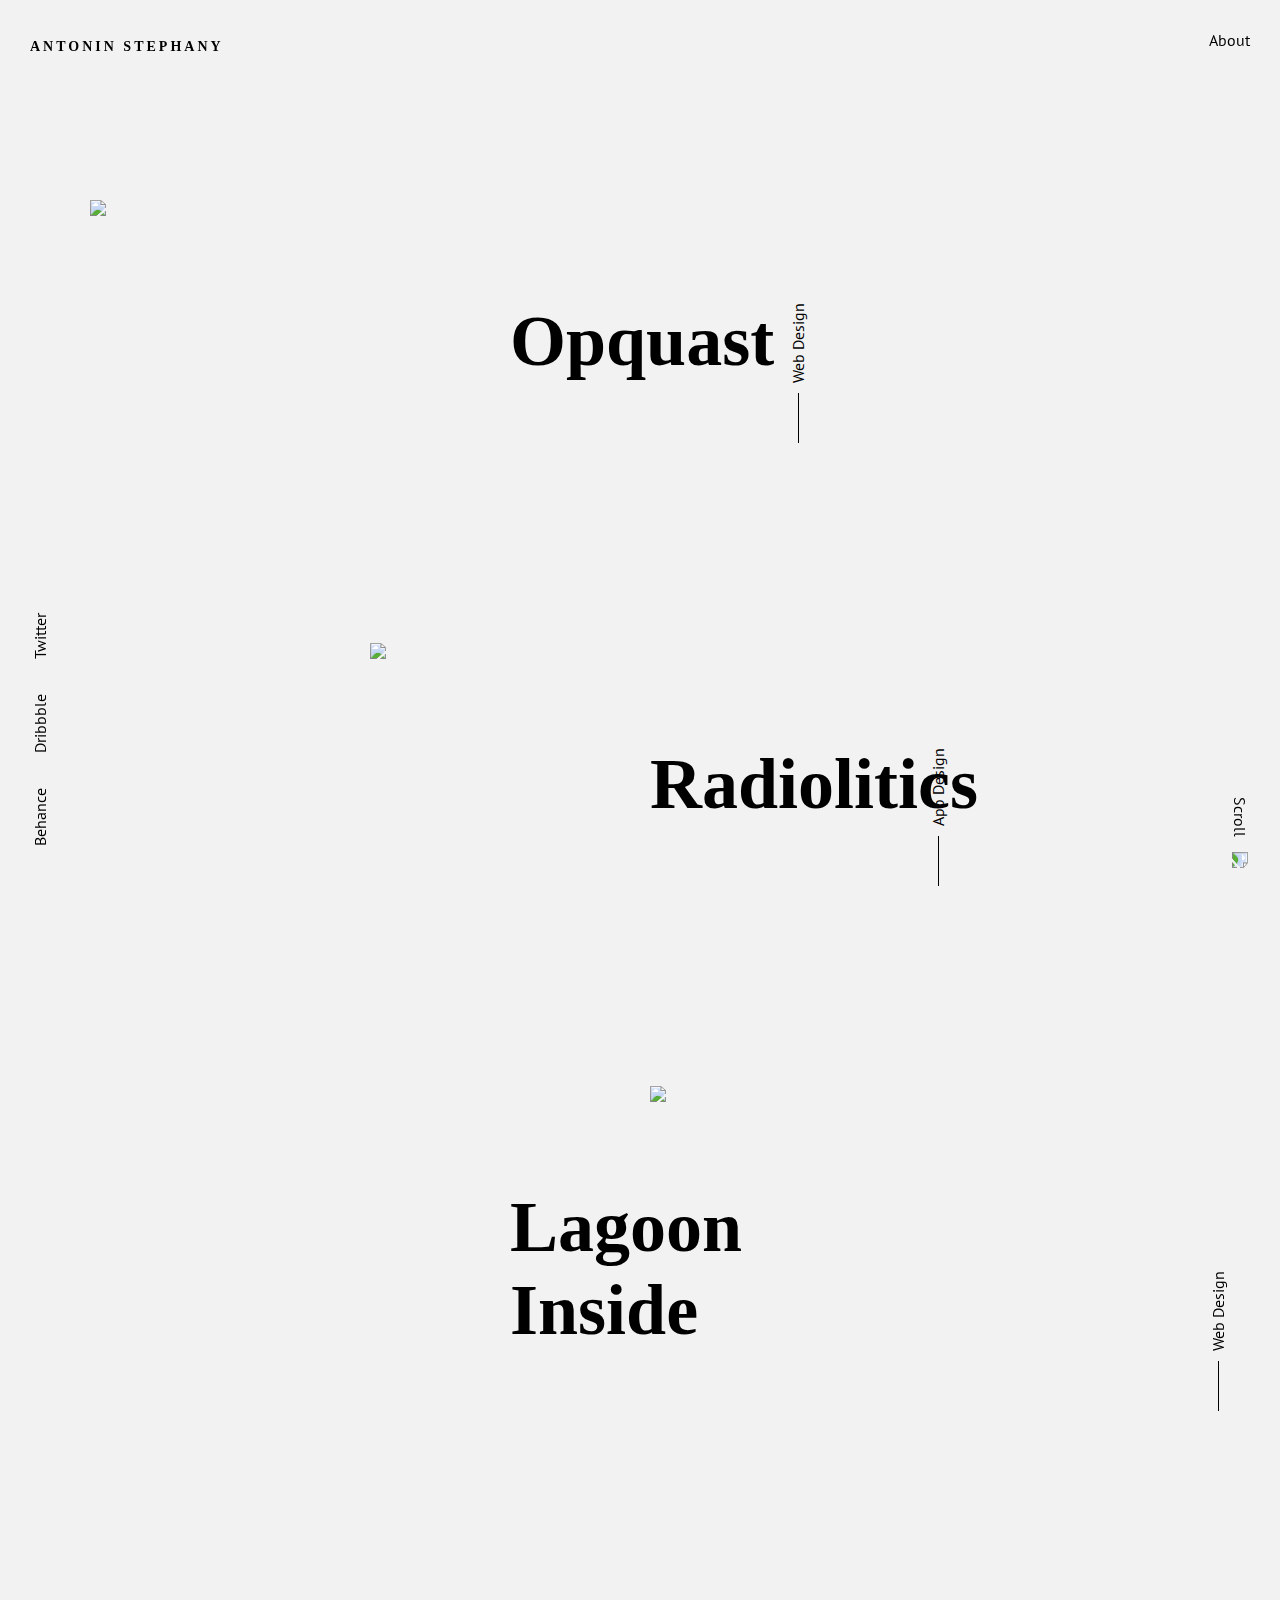
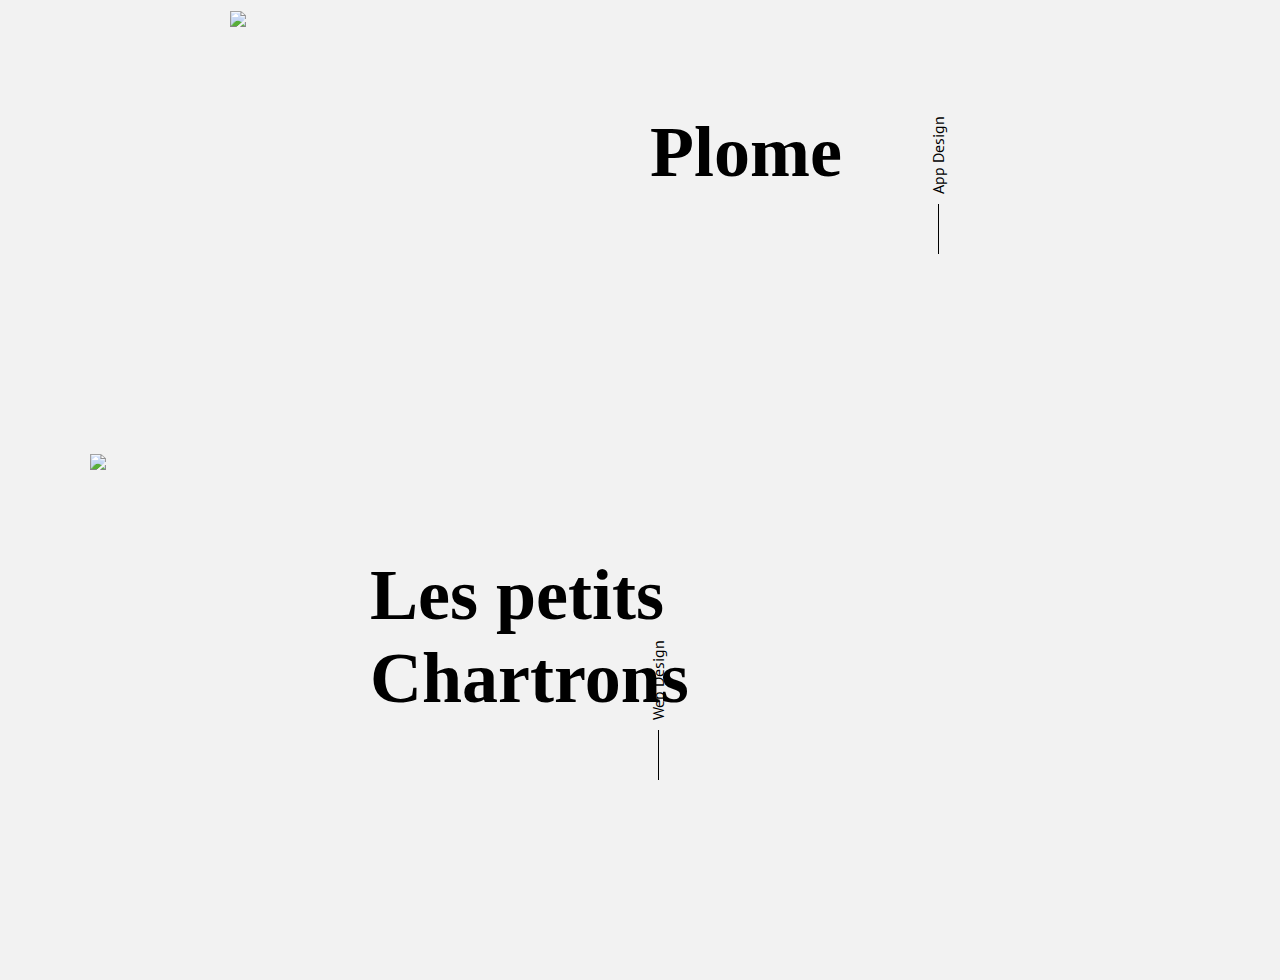
==== index.html @ 7d60c1f2 "clean js + main page responsive" ====
<!DOCTYPE html>
    <head>
        <meta charset="utf-8">
        <meta http-equiv="X-UA-Compatible" content="IE=edge,chrome=1">
        <title>Antonin Stephany - Graphiste Webdesigner</title>
        <meta name="description" content="">
        <meta name="viewport" content="width=device-width, initial-scale=1">
        <link href="https://fonts.googleapis.com/css?family=PT+Sans:400,700" rel="stylesheet">
        <link rel="stylesheet" href="css/reset.css">
        <link rel="stylesheet" href="css/main.css">
        <link rel="icon" type="image/png" href="img/favicon.png" />
    </head>
    <body>
      <section class="menu">
        <h1>Antonin Stephany</h1>
        <a href="about.html">About</a>
        <ul class="list-social">
          <li><a href="https://www.behance.net/AntoninS" target="_blank">Behance</a></li>
          <li><a href="https://dribbble.com/Khaz" target="_blank">Dribbble</a></li>
          <li><a href="https://twitter.com/AmaKharzam" target="_blank">Twitter</a></li>
        </ul>
        <div class="scroll"><span>Scroll</span><img src="img/icons/arrow.svg"></div>
      </section>
      <main>
          <a class="h2-lien1" href="project1.html">
            <h2>Opquast</h2>
          </a>
          <div class="type-p p1">
            <div class="line"></div>
            <span>Web Design</span>
          </div>
          <a class="img-lien1" href="project1.html">
            <img src="img/projects/1.png">
          </a>
          <a class="h2-lien2" href="project2.html">
            <h2>Radiolitics</h2>
          </a>
          <div class="type-p p2">
            <div class="line"></div>
            <span>App Design</span>
          </div>
          <a class="img-lien2" href="project2.html">
            <img src="img/projects/2.png">
          </a>
          <a class="h2-lien3" href="project3.html">
            <h2>Lagoon Inside</h2>
          </a>
          <div class="type-p p3">
            <div class="line"></div>
            <span>Web Design</span>
          </div>
          <a class="img-lien3" href="project3.html">
            <img src="img/projects/3.png">
          </a>
          <a class="h2-lien4" href="project4.html">
            <h2>Plome</h2>
          </a>
          <div class="type-p p4">
            <div class="line"></div>
            <span>App Design</span>
          </div>
          <a class="img-lien4" href="project4.html">
            <img src="img/projects/4.png">
          </a>
          <a class="h2-lien5" href="project5.html">
            <h2>Les&nbsp;petits Chartrons</h2>
          </a>
          <div class="type-p p5">
            <div class="line"></div>
            <span>Web Design</span>
          </div>
          <a class="img-lien5" href="project5.html">
            <img src="img/projects/5.png">
          </a>
      </main>
    </body>
    </html>
---- css/main.css ----
@font-face {
	font-family: "Druk Wide";
	src: url('DrukWide-Medium.otf') format('truetype');
  font-weight: normal;
  font-style: normal;
}
@font-face {
	font-family: "Aller";
	src: url('Aller_Bd.ttf') format('truetype');
  font-weight: bold;
  font-style: normal;
}
@font-face {
	font-family: "Aller";
	src: url('Aller_Lt.ttf') format('truetype');
  font-weight: light;
  font-style: normal;
}
@font-face {
	font-family: "Inter UI";
	src: url('Inter-Bold.woff') format('truetype');
  font-weight: bold;
  font-style: normal;
}
@font-face {
	font-family: "Inter UI";
	src: url('Inter-Regular.woff') format('truetype');
  font-weight: regular;
  font-style: normal;
}
body{
  background-color: #F2F2F2;
}
a, p, span{
  font-family: PT Sans;
}
a{
  text-decoration: none;
  color:#000;
}
/** elements fixed **/
.menu h1{
  position: fixed;
  top: 30px;
  left: 30px;
  font-family: Druk Wide;
  font-size: 14px;
  letter-spacing: 3px;
  text-transform: uppercase;
	z-index: 2;
}
.scroll{
  transform-origin: top right;
  transform: rotate(90deg);
  position: fixed;
  right: 30px;
  top: calc(100vh - 30px);
  display: flex;
}
.scroll img{
  padding: 2px;
  padding-left: 15px;
}
.list-social{
  display: flex;
  transform-origin: 0% 0%;
  transform: rotate(-90deg);
  position: fixed;
  top: calc(100vh - 30px);
  left: 30px;
}
.list-social li{
  display: inline-block;
  padding-right: 35px;
}
.menu > a{
  position: fixed;
  right: 30px;
  top: 30px;
}
/**about**/
.about{
	display: flex;
	flex-direction: column;
	grid-column-start: 6;
  grid-column-end: 11;
}
.about h2{
	margin-top: 0px;
	margin-bottom: 50px;
	color: #ffffff;
}
.about p{
	font-family: PT Sans;
	font-size: 16px;
	line-height: 140%;
	padding-top: 20px;
	color: #ffffff;
}
.menu-about{
	color: #ffffff;
}
.menu-about a{
	color: #ffffff;
}
.body-about{
	background-color: #000000;
}
.cursor1-about{
	border: 1px solid #ffffff;
	height: 30px;
	width: 30px;
}
.cursor2-about{
	background-color: #ffffff;
	height: 6px;
	width: 6px;
}
/** projects **/
main{
  display: grid;
  grid-template-columns: auto 16px 120px 120px 120px 120px 120px 120px 120px 120px 16px auto;
  grid-column-gap: 20px;
  grid-row-gap: 200px;
  margin-top: 200px;
  margin-bottom: 200px;
}
h2{
  font-family: Druk Wide;
  font-size: 72px;
}
/** img projects **/
main img{
  max-width: 100%;
  height: auto;
}
main .img-lien1{
  grid-row-start: 1;
  grid-column-start: 3;
  grid-column-end: 8;
}
main .img-lien2{
  grid-row-start: 2;
  grid-column-start: 5;
  grid-column-end: 9;
}
main .img-lien3{
  grid-row-start: 3;
  grid-column-start: 7;
  grid-column-end: 11;
}
main .img-lien4{
  grid-row-start: 4;
  grid-column-start: 4;
  grid-column-end: 9;
}
main .img-lien5{
  grid-row-start: 5;
  grid-column-start: 3;
  grid-column-end: 7;
}

/** h2 projects **/
main h2{
  margin-top: 100px;
}
main .h2-lien1{
  grid-row-start: 1;
  grid-column-start: 6;
	z-index: 1;
}
main .h2-lien2{
  grid-row-start: 2;
  grid-column-start: 7;
	z-index: 1;
}
main .h2-lien3{
  grid-row-start: 3;
  grid-column-start: 6;
	z-index: 1;
}
main .h2-lien4{
  grid-row-start: 4;
  grid-column-start: 7;
	z-index: 1;
}
main .h2-lien5{
  grid-row-start: 5;
  grid-column-start: 5;
	z-index: 1;
}

/** line + text **/
main .type-p{
  display: flex;
  width: 150px;
  align-items: center;
  transform: rotate(-90deg);
  height: 16px;
  transform-origin: 0 0;
  align-self: end;
  transform-origin: 8px 8px;
}
main .p1{
  grid-row-start: 1;
  grid-column-start: 8;
}
main .p2{
  grid-row-start: 2;
  grid-column-start: 9;
}
main .p3{
  grid-row-start: 3;
  grid-column-start: 11;
}
main .p4{
  grid-row-start: 4;
  grid-column-start: 9;
}
main .p5{
  grid-row-start: 5;
  grid-column-start: 7;
}
.line{
    width: 50px;
    height: 1px;
    margin-right: 10px;
    margin-top: 2px;
    border-width: 1px;
    border-top-style: solid;
    border-top-color: #000;
}
/**projects**/
.projects img{
	cursor: inherit;
}
h3{
	font-family: PT Sans;
	font-size: 18px;
}
.attr .line{
	margin-top: 7px;
}
.descri-txt{
	font-size: 14px;
	line-height: 170%;
	grid-row-start: 1;
  grid-column-start: 4;
  grid-column-end: 9;
  margin-top: 170px;
}
.descri-titles{
	grid-row-start: 1;
  grid-column-start: 10;
  grid-column-end: 11;
  margin-top: 170px;
	font-size: 14px;
	line-height: 24px;
}
.descri-titles5, .descri-txt5{
	margin-top: 240px;
}
.titles-d{
	text-transform: uppercase;
	letter-spacing: 2px;
	font-weight: bold;
}
.titles-d2{
	padding-top: 30px;
}
.retour{
	position: fixed;
  top: 30px;
  left: 30px;
}
.retour img{
	transform: rotate(180deg);
	padding-left: 20px;
}
.projects h1{
	font-family: Druk Wide;
  font-size: 72px;
	margin-bottom: 26px;
}
main .attr{
	display: flex;
}
main .description{
  grid-row-start: 1;
  grid-column-start: 4;
	grid-column-end: 11;
}
video{
	padding-bottom: 100px;
	width: 100%;
}
/**Typographie**/
h4{
	grid-column-start: 3;
	font-family: PT Sans;
	font-size: 14px;
	letter-spacing: 2px;
	text-transform: uppercase;
}
.typo{
	grid-row-start: 2;
	grid-column-start: 5;
	grid-column-end: 7;
	display: flex;
	flex-direction: column;
	margin-top: 100px;
}
.carac{
	grid-row-start: 2;
	grid-column-start: 7;
	display: flex;
	margin-top: 100px;
	font-size: 18px;
	letter-spacing: 2px;
	line-height: 145%;
}
/** typo project1**/
h4:first-of-type{
	grid-row-start: 2;
}
.typo-proj1 span:first-of-type{
	font-family: Aller;
	font-weight: bold;
	font-size: 48px;
}
.typo-proj1 span:nth-of-type(2){
	font-family: Aller;
	font-weight: light;
	font-size: 18px;
	padding-top: 8px;
}
.carac-proj1{
	font-family: Aller;
	font-weight: bold;
}
.typo-proj2 span:first-of-type{
	font-family: Roboto;
	font-weight: 900;
	font-size: 48px;
}
.typo-proj2 span:nth-of-type(2){
	font-family: Roboto;
	font-weight: 300;
	font-size: 18px;
	padding-top: 8px;
}
.typo-proj2{
	margin-top: 260px;
}
.carac-proj2{
	font-family: Roboto;
	font-weight: 900;
	margin-top: 260px;
}
/** typo project2**/
.typo-proj1-2 span:first-of-type{
	font-family: Oswald;
	font-weight: bold;
	font-size: 48px;
}
.typo-proj1-2 span:nth-of-type(2){
	font-family: Oswald;
	font-weight: bold;
	font-size: 18px;
	padding-top: 8px;
}
.carac-proj1-2{
	font-family: Oswald;
	font-weight: bold;
}
.typo-proj2-2 span:first-of-type{
	font-family: Inter UI;
	font-weight: 900;
	font-size: 48px;
}
.typo-proj2-2 span:nth-of-type(2){
	font-family: Inter UI;
	font-weight: 300;
	font-size: 18px;
	padding-top: 8px;
}
.typo-proj2-2{
	margin-top: 260px;
}
.carac-proj2-2{
	font-family: Inter UI;
	font-weight: 300;
	margin-top: 260px;
}
/** typo project3**/
.typo-proj1-3 span:first-of-type{
	font-family: Merriweather;
	font-weight: regular;
	font-size: 38px;
}
.typo-proj1-3 span:nth-of-type(2){
	font-family: Merriweather;
	font-weight: regular;
	font-size: 16px;
	padding-top: 8px;
}
.carac-proj1-3{
	font-family: Merriweather;
	font-weight: regular;
}
.typo-proj2-3 span:first-of-type{
	font-family: Source Sans Pro;
	font-weight: 600;
	font-size: 48px;
}
.typo-proj2-3 span:nth-of-type(2){
	font-family: Source Sans Pro;
	font-weight: 300;
	font-size: 18px;
	padding-top: 8px;
}
.typo-proj2-3{
	margin-top: 260px;
}
.carac-proj2-3{
	font-family: Source Sans Pro;
	font-weight: 400;
	margin-top: 260px;
}
/** typo project4**/
.typo-proj1-4 span:first-of-type{
	font-family: Cabin;
	font-weight: 700;
	font-size: 48px;
}
.typo-proj1-4 span:nth-of-type(2){
	font-family: Cabin;
	font-weight: 400;
	font-size: 18px;
	padding-top: 8px;
}
.carac-proj1-4{
	font-family: Cabin;
	font-weight: 400;
}
/** typo project5**/
.typo-proj1-5 span:first-of-type{
	font-family: Playfair;
	font-weight: 700;
	font-size: 36px;
}
.typo-proj1-5 span:nth-of-type(2){
	font-family: Playfair;
	font-weight: 400;
	font-size: 18px;
	padding-top: 8px;
}
.carac-proj1-5{
	font-family: Playfair;
	font-weight: 400;
}
.typo-proj2-5 span:first-of-type{
	font-family: Open Sans;
	font-weight: 700;
	font-size: 48px;
}
.typo-proj2-5 span:nth-of-type(2){
	font-family: Open Sans;
	font-weight: 400;
	font-size: 18px;
	padding-top: 8px;
}
.typo-proj2-5{
	margin-top: 260px;
}
.carac-proj2-5{
	font-family: Open Sans;
	font-weight: 400;
	margin-top: 260px;
}
/**couleurs**/
h4:nth-of-type(2){
	grid-row-start: 3;
}
.colors{
	margin-top: 100px;
	grid-row-start: 3;
	grid-column-start: 4;
	grid-column-end: 10;
	display: grid;
	 grid-template-columns: 260px 260px 260px;
	 grid-column-gap: 20px;
	 grid-row-gap: 20px;
}
.colors div{
	height: 150px;
	background-color: #000;
}
/*couleurs project1**/
.colors1 div:first-of-type{
	background-color: #0A164F;
}
.colors1 div:nth-of-type(2){
	background-color: #6ED2E1;
}
.colors1 div:nth-of-type(3){
	background-color: #7ED06B;
}
.colors1 div:nth-of-type(4){
	background-color: #FF7183;
}
.colors1 div:nth-of-type(5){
	background-color: #FF8F68;
}
.colors1 div:nth-of-type(6){
	background-color: #FECE5C;
}
/*couleurs project2**/
.colors2 div:first-of-type{
	background-color: #FF0000;
}
.colors2 div:nth-of-type(2){
	background-color: #0000FF;
}
.colors2 div:nth-of-type(3){
	background-color: #151515;
}
.colors2 div:nth-of-type(4){
	background-color: #777777;
}
/*couleurs project3**/
.colors3 div:first-of-type{
	background-color: #1C4468;
}
.colors3 div:nth-of-type(2){
	background-color: #636363;
}
.colors3 div:nth-of-type(3){
	background-color: #E9EDF0;
}
/*couleurs project4**/
.colors4 div:first-of-type{
	background-color: #22E3B7;
}
.colors4 div:nth-of-type(2){
	background-color: #18004A;
}
.colors4 div:nth-of-type(3){
	background-color: #407eda;
}
.colors4 div:nth-of-type(4){
	background-color: #da40af;
}
.colors4 div:nth-of-type(5){
	background-color: #ff2a4e;
}
.colors4 div:nth-of-type(6){
	background-color: #f27068;
}
.colors4 div:nth-of-type(7){
	background-color: #fdd515;
}
/*couleurs project5**/
.colors5 div:first-of-type{
	background-color: #931449;
}
.colors5 div:nth-of-type(2){
	background-color: #f49e6b;
}
.colors5 div:nth-of-type(3){
	background-color: #7f7f7f;
}
/**projet final**/
h4:nth-of-type(3){
	grid-row-start: 4;
}
.img-projectf{
	margin-top: 100px;
	grid-column-start: 3;
	grid-column-end: 12;
	grid-row-start: 4;
	display: flex;
	flex-direction: column;
}
.img-projectf img{
	padding-bottom: 100px;
}
.imgs-m{
	display: flex;
	justify-content: space-between;
	align-items: flex-start;
}
.img-projectf .img-m{
	width: 48%;
}
.img-projectf .img-t{
	width: 40%;
}
.img-projectf .img-2t{
	width: 56%;
}
.img-t img:first-of-type{
	padding-bottom: 40px;
}
/**next project**/
.next-project{
	grid-row-start: 5;
  grid-column-start: 6;
	grid-column-end: 9;
	display: flex;
	z-index:3;

}
.next-project img{
	padding-left: 20px;

}
/**responsive**/
@media screen and (max-width: 1200px) {
	h2{
		font-size: 64px;
	}
	main{
	  grid-template-columns: auto 16px 80px 80px 80px 80px 80px 80px 80px 80px 16px auto;
	  grid-column-gap: 16px;
	  grid-row-gap: 100px;
	  margin-top: 150px;
	  margin-bottom: 150px;
	}
	main .description{
		grid-column-start: 3;
	}
	.descri-txt {
		grid-column-start: 3;
	}
	.descri-titles{
		grid-column-start: 9;
		padding-left: 20px;
	}
	main h2 {
    	margin-top: 40px;
	}
	main .h2-lien2 {
		margin-top: 70px;
	}
	.line {
    	width: 15px;
	}
	.typo {
    	grid-column-start: 3;
	}
	.colors{
		grid-column-start: 3;
		grid-column-end: 11;
		grid-template-columns: 240px 240px 240px;
		grid-column-gap: 16px;
		grid-row-gap: 16px;
	}
}
@media screen and (max-width: 948px) {
	h2{
		font-size: 38px;
	}
	main{
		grid-template-columns: auto 42px auto 30px 20px 42px auto;
		grid-column-gap: 18px;
		grid-row-gap: 100px;
		margin-top: 100px;
		margin-bottom: 100px;
	}
	main h2, main .h2-lien2{
		margin-top: 0px;
	}
	main .h2-lien1, main .h2-lien2, main .h2-lien3, main .h2-lien4, main .h2-lien5{
		transform: rotate(180deg);
		grid-column-start: 4;
		writing-mode:vertical-rl;
	}
	main .img-lien1, main .img-lien2, main .img-lien3, main .img-lien4, main .img-lien5{
		grid-column-start: 3;
		grid-column-end: 4;
	}
	main .type-p {
		grid-column-start: 5;
	}
	main img{
		min-height: 535px;
    	object-fit: cover;
	}
}
@media screen and (max-width: 550px) {
	main{
		display: flex;
		flex-direction: column;
		margin: 100px 16px;
		grid-row-gap: 20px;
	}
	h2{
		font-size: 32px;
	}
	main .h2-lien1, main .h2-lien2, main .h2-lien3, main .h2-lien4, main .h2-lien5{
		transform: rotate(0deg);
		writing-mode: horizontal-tb;
	}
	main .type-p{
		align-self: start;
		transform: rotate(0deg);
	}
	.scroll{
		display: none;
	}
	.list-social{
		display: none;
	}
	.menu h1 {
		width: 79vw;
		left: 16px;
	}
	.menu>a{
		right: 16px;
	}
}
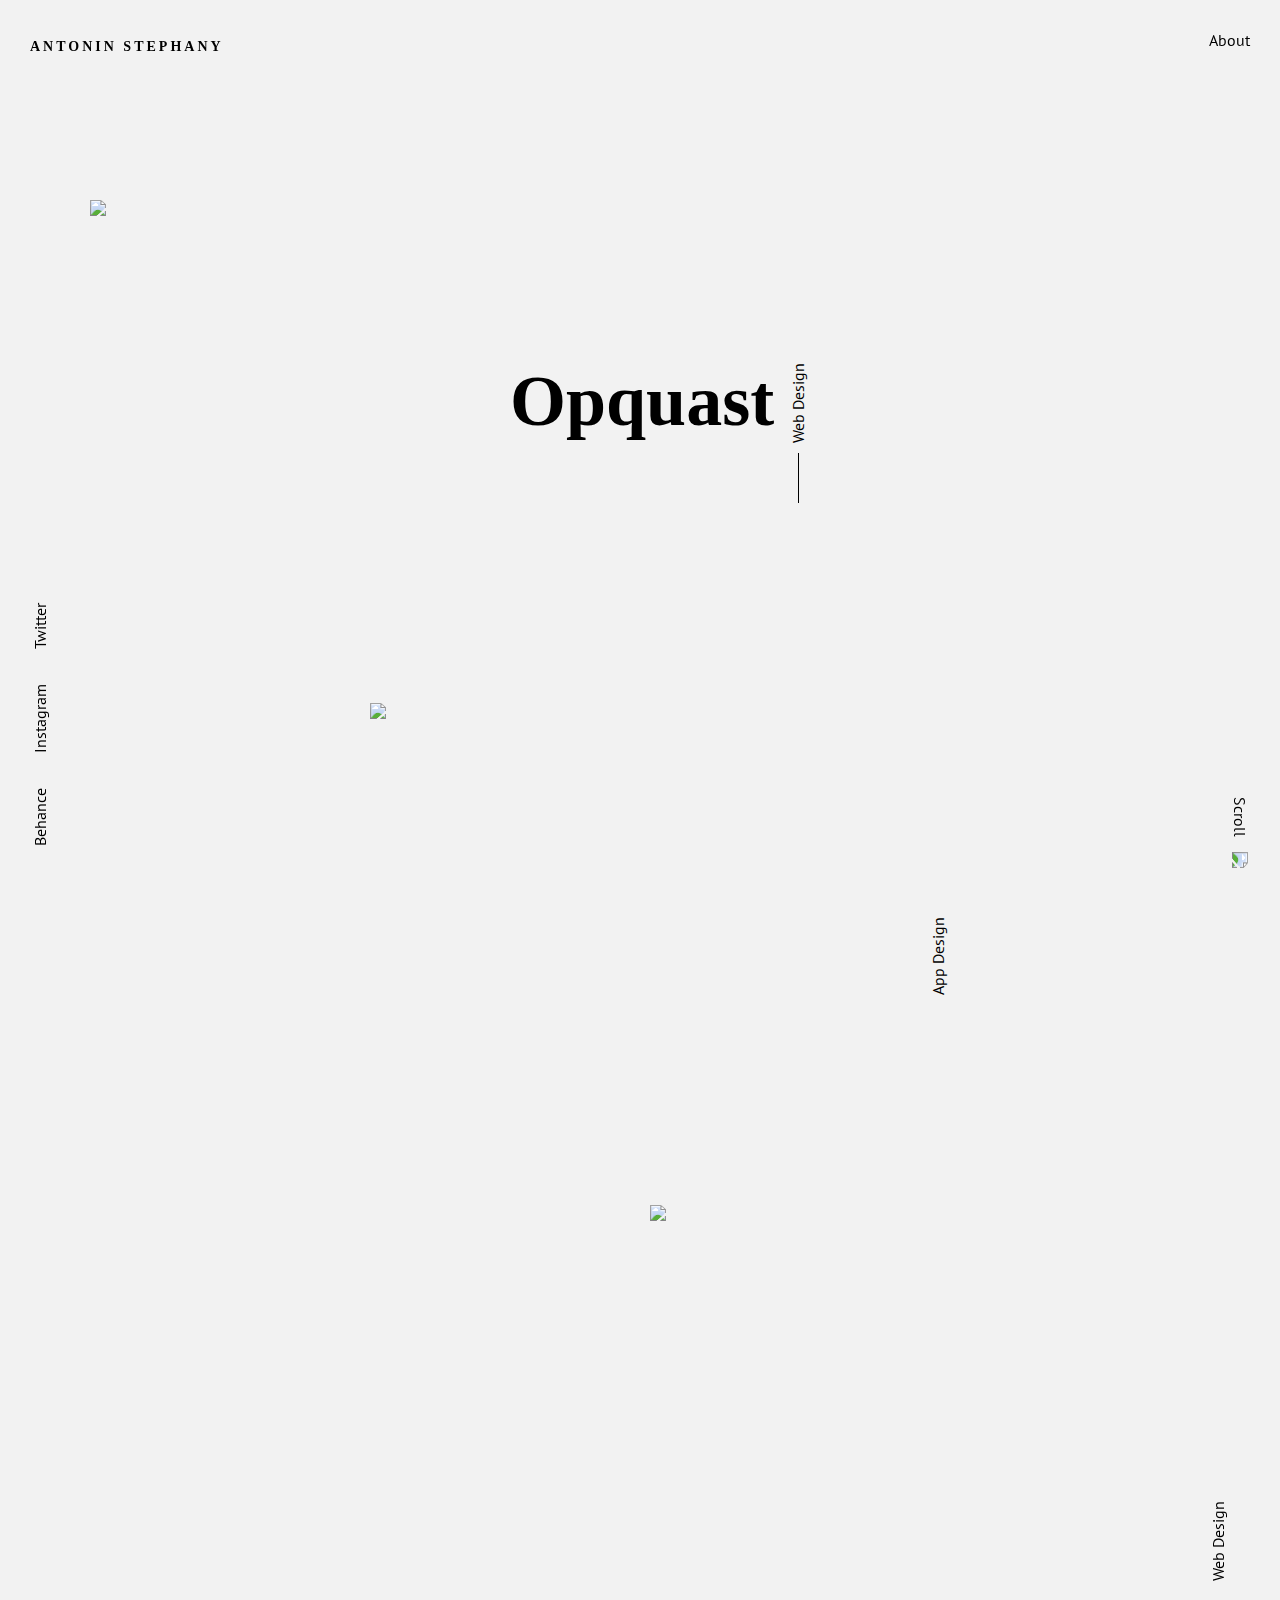
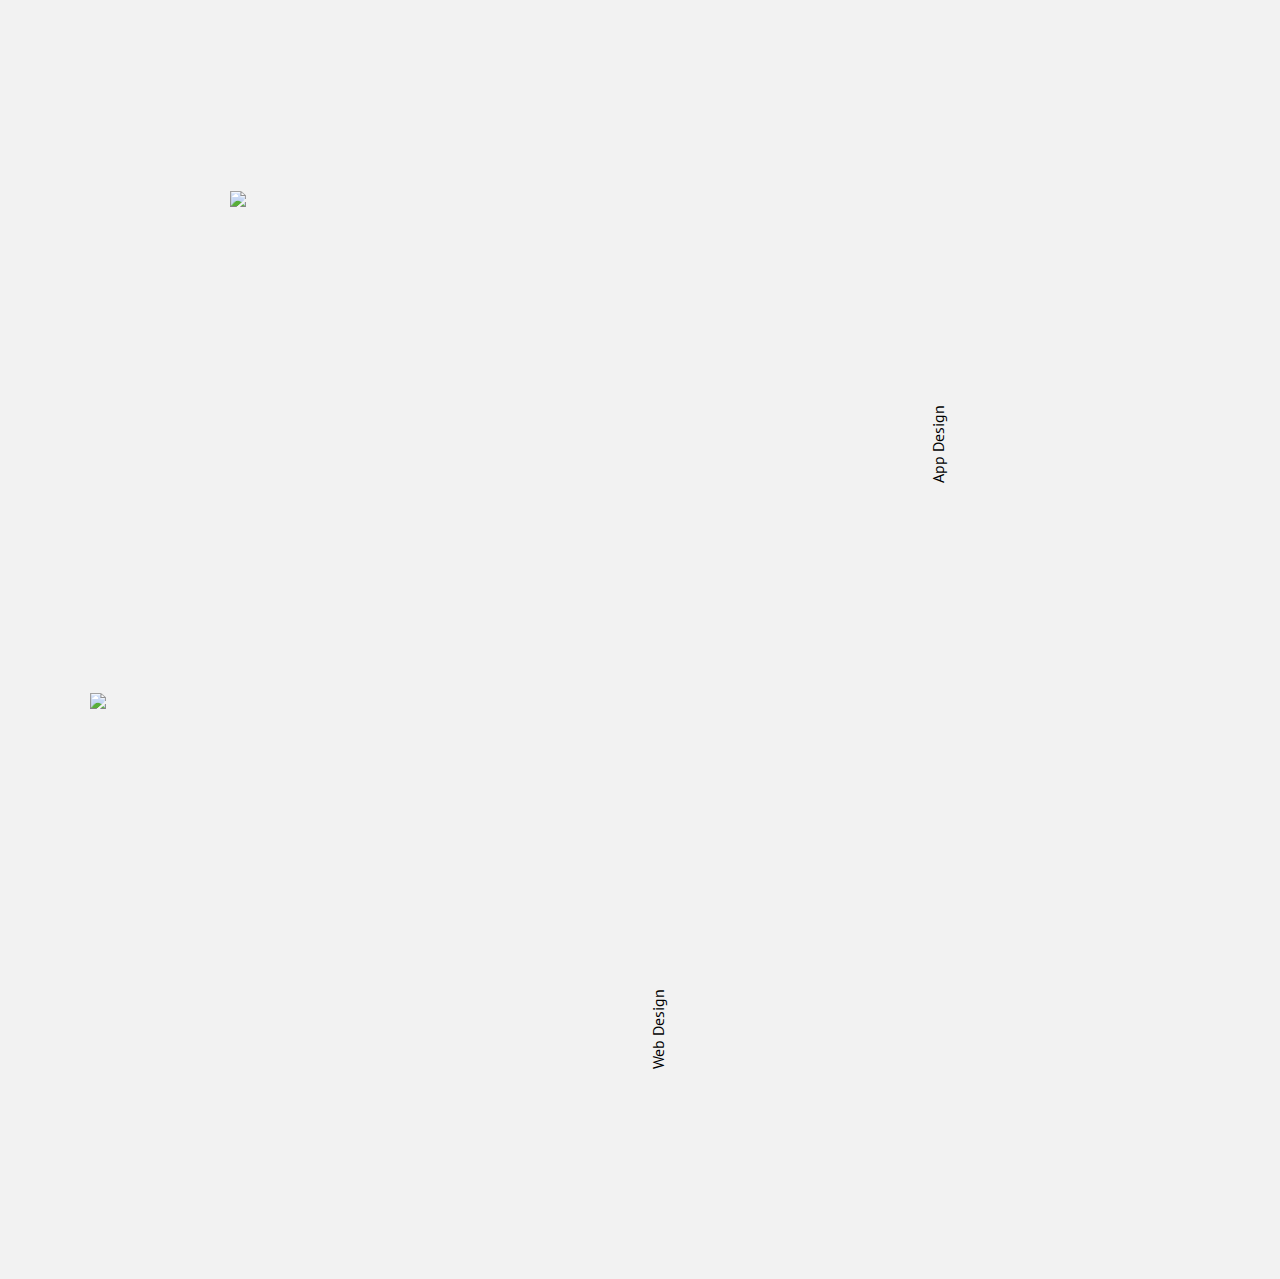
==== commit 313bc4d2: "debut-anim-scroll" ====
--- a/index.html
+++ b/index.html
@@ -16,62 +16,63 @@
         <a href="about.html">About</a>
         <ul class="list-social">
           <li><a href="https://www.behance.net/AntoninS" target="_blank">Behance</a></li>
-          <li><a href="https://dribbble.com/Khaz" target="_blank">Dribbble</a></li>
+          <li><a href="https://www.instagram.com/atn_sty/" target="_blank">Instagram</a></li>
           <li><a href="https://twitter.com/AmaKharzam" target="_blank">Twitter</a></li>
         </ul>
         <div class="scroll"><span>Scroll</span><img src="img/icons/arrow.svg"></div>
       </section>
       <main>
           <a class="h2-lien1" href="project1.html">
-            <h2>Opquast</h2>
+            <div class="container"><h2>Opquast</h2></div>
           </a>
           <div class="type-p p1">
             <div class="line"></div>
             <span>Web Design</span>
           </div>
-          <a class="img-lien1" href="project1.html">
+          <a class="img-lien1 img-home" href="project1.html">
             <img src="img/projects/1.png">
           </a>
           <a class="h2-lien2" href="project2.html">
-            <h2>Radiolitics</h2>
+            <div class="container"><h2>Radiolitics</h2></div>
           </a>
           <div class="type-p p2">
             <div class="line"></div>
             <span>App Design</span>
           </div>
-          <a class="img-lien2" href="project2.html">
+          <a class="img-lien2 img-home" href="project2.html">
             <img src="img/projects/2.png">
           </a>
           <a class="h2-lien3" href="project3.html">
-            <h2>Lagoon Inside</h2>
+            <div class="container"><h2>Lagoon Inside</h2></div>
           </a>
           <div class="type-p p3">
             <div class="line"></div>
             <span>Web Design</span>
           </div>
-          <a class="img-lien3" href="project3.html">
+          <a class="img-lien3 img-home" href="project3.html">
             <img src="img/projects/3.png">
           </a>
           <a class="h2-lien4" href="project4.html">
-            <h2>Plome</h2>
+            <div class="container"><h2>Plome</h2></div>
           </a>
           <div class="type-p p4">
             <div class="line"></div>
             <span>App Design</span>
           </div>
-          <a class="img-lien4" href="project4.html">
+          <a class="img-lien4 img-home" href="project4.html">
             <img src="img/projects/4.png">
           </a>
           <a class="h2-lien5" href="project5.html">
-            <h2>Les&nbsp;petits Chartrons</h2>
+            <div class="container"><h2>Les&nbsp;petits Chartrons</h2></div>
           </a>
           <div class="type-p p5">
             <div class="line"></div>
             <span>Web Design</span>
           </div>
-          <a class="img-lien5" href="project5.html">
+          <a class="img-lien5 img-home" href="project5.html">
             <img src="img/projects/5.png">
           </a>
       </main>
+      <script src="js/script.js"></script>
     </body>
     </html>
--- a/css/main.css
+++ b/css/main.css
@@ -161,9 +161,6 @@
 }
 
 /** h2 projects **/
-main h2{
-  margin-top: 100px;
-}
 main .h2-lien1{
   grid-row-start: 1;
   grid-column-start: 6;
@@ -222,7 +219,7 @@
   grid-column-start: 7;
 }
 .line{
-    width: 50px;
+    width: 0px;
     height: 1px;
     margin-right: 10px;
     margin-top: 2px;
@@ -687,6 +684,103 @@
 		min-height: 535px;
     	object-fit: cover;
 	}
+	/** projects **/
+	main.projects{
+		grid-template-columns: auto 16px 60px 60px 60px 60px 60px 60px 60px 60px 16px auto;
+		grid-column-gap: 16px;
+		grid-row-gap: 100px;
+		margin-top: 150px;
+		margin-bottom: 150px;
+	}
+	.colors{
+		grid-template-columns: 197px 197px 197px;
+	}
+	.carac {
+		font-size: 15px;
+		letter-spacing: 1px;
+	}
+	.projects img{
+		    min-height: auto;
+			object-fit: contain;
+	}
+	/**about**/
+	.about{
+		grid-column-start: 3;
+    	grid-column-end: 5;
+	}
+}
+@media screen and (max-width: 694px) {
+	main.projects{
+		grid-template-columns: auto 16px 40px 40px 40px 40px 40px 40px 40px 40px 16px auto;
+		grid-column-gap: 16px;
+		grid-row-gap: 100px;
+		margin-top: 150px;
+		margin-bottom: 150px;
+	}
+	main .description {
+		grid-column-start: 3;
+		grid-column-end: 11;
+	}
+	.descri-titles {
+		grid-column-start: 3;
+		grid-column-end: 11;
+	}
+	.descri-txt {
+		font-size: 14px;
+		line-height: 170%;
+		grid-row-start: 2;
+		grid-column-end: 11;
+		margin-top: 0px;
+	}
+	h4:first-of-type {
+		grid-row-start: 3;
+	}
+	.typo {
+		grid-row-start: 3;
+	}
+	.carac {
+		grid-row-start: 3;
+		grid-column-start: 6;
+	}
+	.colors {
+		grid-row-start: 4;
+		grid-template-columns: 145px 145px 145px;
+	}
+	h4:nth-of-type(2) {
+		grid-row-start: 4;
+	}
+	h4:nth-of-type(3) {
+		grid-row-start: 5;
+	}
+	.img-projectf {
+		grid-row-start: 5;
+	}
+	.next-project {
+		grid-row-start: 6;
+		grid-column-start: 5;
+    	grid-column-end: 10;
+	}
+	.imgs-m{
+		flex-direction: column;
+	}
+	.img-projectf .img-m {
+		width: 100%;
+	}
+	.projects h1{
+		font-size: 62px;
+	}
+	.img-projectf .img-2t {
+		width: 100%;
+	}
+	.img-projectf .img-t {
+		width: 100%;
+	}
+	.typo-proj2-2 span:first-of-type {
+		font-size: 42px;
+	}
+	.typo-proj1-3 span:first-of-type {
+		font-size: 23px;
+	}
 }
 @media screen and (max-width: 550px) {
 	main{
@@ -719,4 +813,48 @@
 	.menu>a{
 		right: 16px;
 	}
+	/**projects **/
+	main.projects{
+		margin: 100px 30px;
+		grid-row-gap: 50px;
+	}
+	.descri-titles, .typo, .carac, .colors, .img-projectf{
+		margin-top: 0px;
+	}
+	.colors{
+		grid-template-columns: 33% 33% 33%;
+		grid-column-gap: 10px;
+    	grid-row-gap: 10px;
+	}
+	.colors div {
+		height: 76px;
+	}
+	.projects h1 {
+		font-size: 38px;
+	}
+	/**about**/
+	.about{
+		margin: 0 30px;
+	}
+}
+
+/**animation css **/
+h2.isVisible{
+	transform: translateY(0%);
+	opacity: 100%;
+	transition: transform 0.7s ease-out, opacity 0.7s linear;
+}
+h2{
+	transform: translateY(100%);
+	opacity: 0;
+}
+.container{
+	overflow: hidden;
+	width: fit-content;
+	margin-top: 100px;
+
+}
+.line.isVisible{
+	width: 50px;
+	transition: 0.5s ease-out;
 }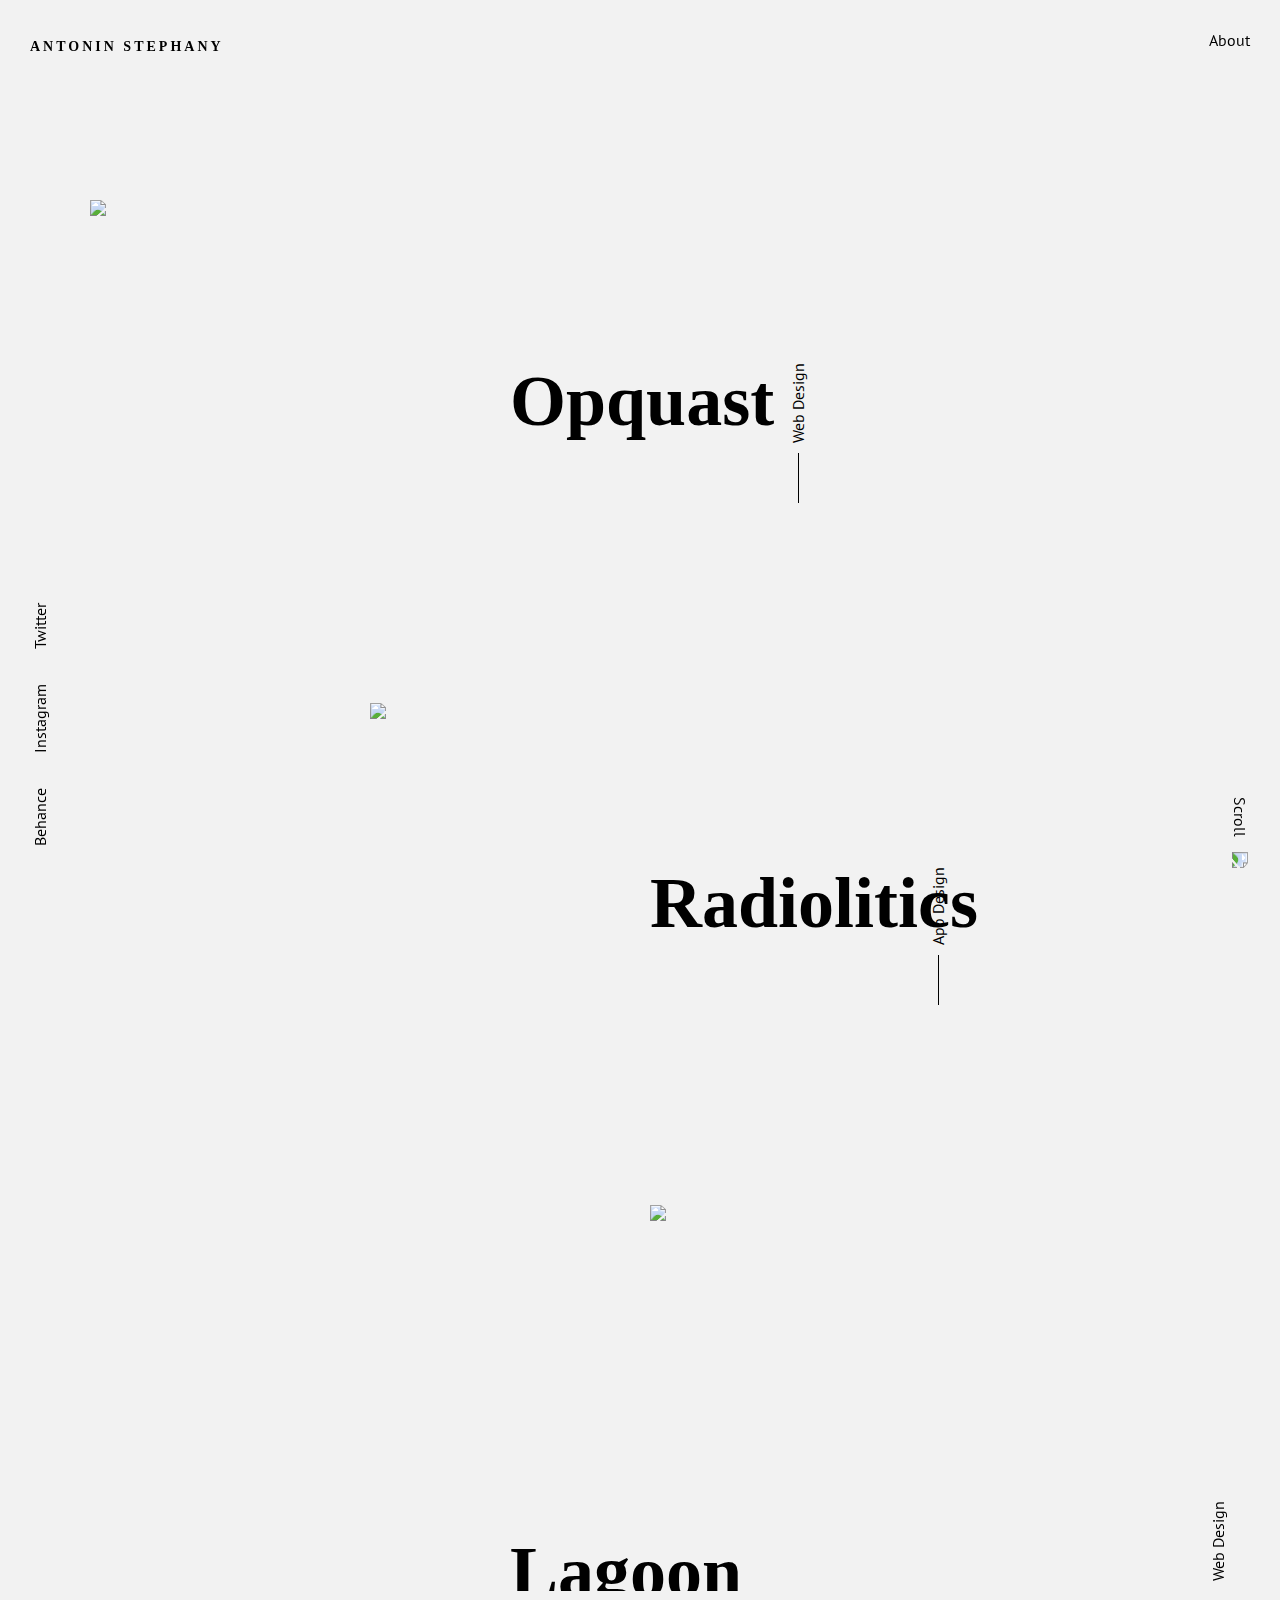
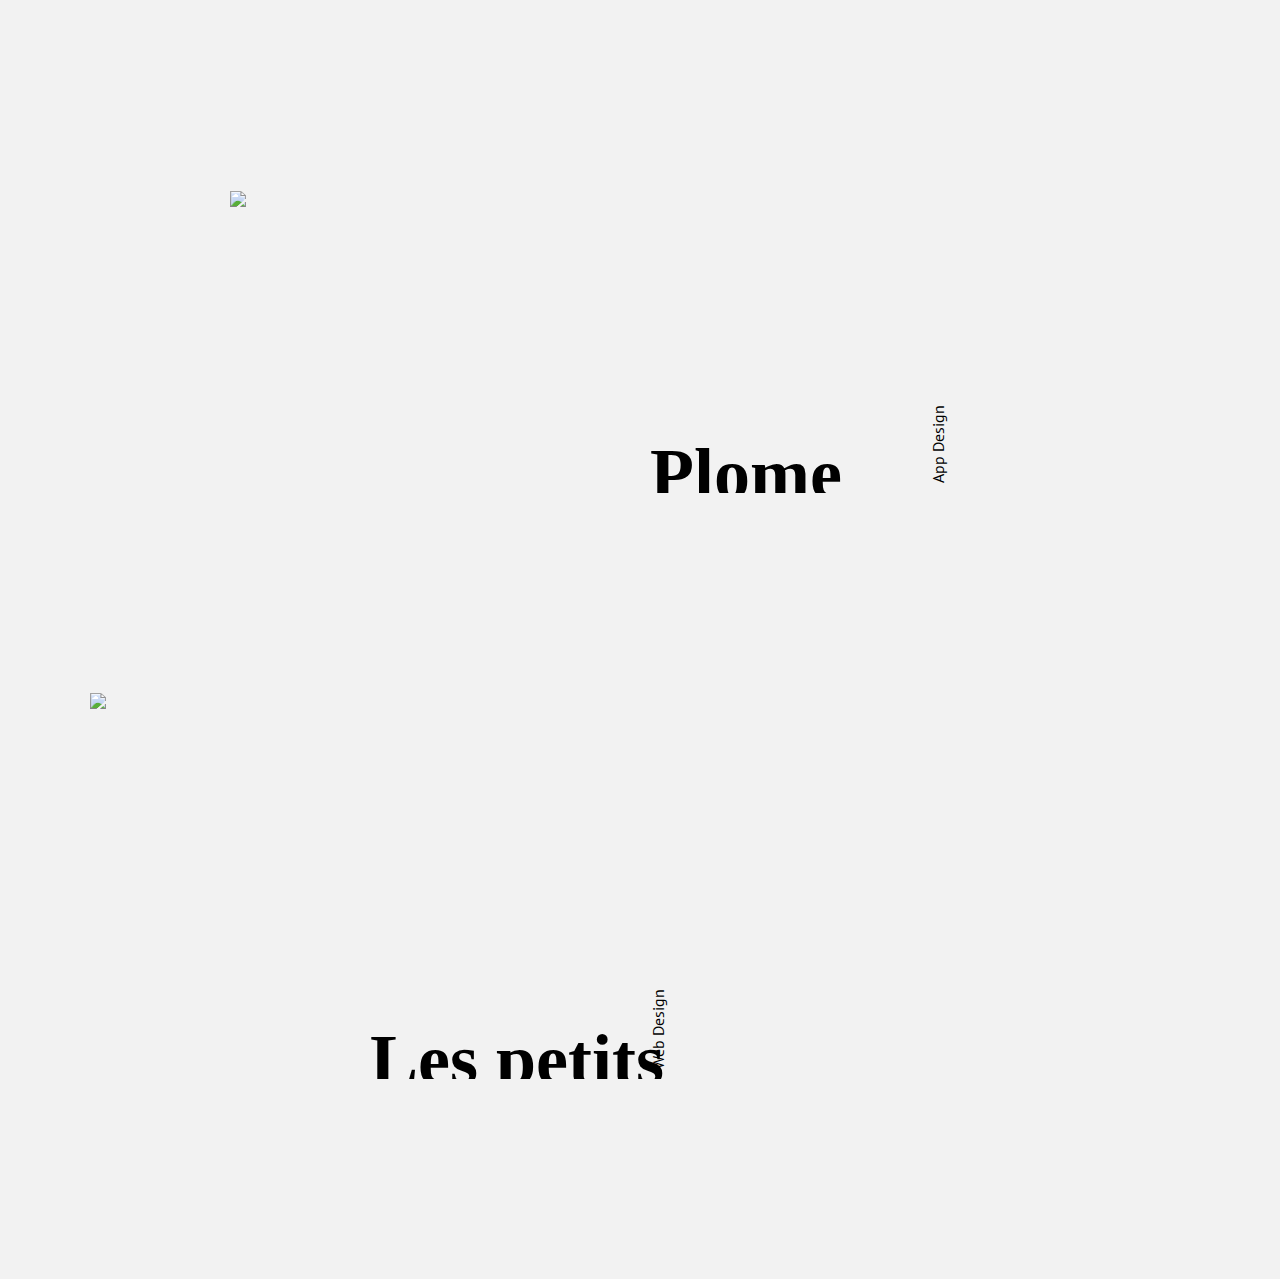
==== commit 752e4d25: "anim loop done" ====
--- a/index.html
+++ b/index.html
@@ -22,6 +22,11 @@
         <div class="scroll"><span>Scroll</span><img src="img/icons/arrow.svg"></div>
       </section>
       <main>
+        <div class="container-anim-loop">
+          <div class="text-outline-container">
+            <p class="text-outline">Opquast&nbsp;</p><p class="text-outline">Opquast&nbsp;</p><p class="text-outline">Opquast&nbsp;</p><p class="text-outline">Opquast&nbsp;</p><p class="text-outline">Opquast&nbsp;</p><p class="text-outline">Opquast&nbsp;</p><p class="text-outline">Opquast&nbsp;</p><p class="text-outline">Opquast&nbsp;</p><p class="text-outline">Opquast&nbsp;</p>
+          </div> 
+        </div>
           <a class="h2-lien1" href="project1.html">
             <div class="container"><h2>Opquast</h2></div>
           </a>
--- a/css/main.css
+++ b/css/main.css
@@ -89,6 +89,7 @@
 	margin-top: 0px;
 	margin-bottom: 50px;
 	color: #ffffff;
+	transform: translateY(0%);
 }
 .about p{
 	font-family: PT Sans;
@@ -164,27 +165,32 @@
 main .h2-lien1{
   grid-row-start: 1;
   grid-column-start: 6;
-	z-index: 1;
+	z-index: 3;
+	pointer-events: none;
 }
 main .h2-lien2{
   grid-row-start: 2;
   grid-column-start: 7;
-	z-index: 1;
+	z-index: 3;
+	pointer-events: none;
 }
 main .h2-lien3{
   grid-row-start: 3;
   grid-column-start: 6;
-	z-index: 1;
+	z-index: 3;
+	pointer-events: none;
 }
 main .h2-lien4{
   grid-row-start: 4;
   grid-column-start: 7;
-	z-index: 1;
+	z-index: 3;
+	pointer-events: none;
 }
 main .h2-lien5{
   grid-row-start: 5;
   grid-column-start: 5;
-	z-index: 1;
+	z-index: 3;
+	pointer-events: none;
 }
 
 /** line + text **/
@@ -197,6 +203,8 @@
   transform-origin: 0 0;
   align-self: end;
   transform-origin: 8px 8px;
+  transition: 0.6s cubic-bezier(.165,.84,.44,1);
+  position: relative;
 }
 main .p1{
   grid-row-start: 1;
@@ -839,22 +847,74 @@
 }
 
 /**animation css **/
-h2.isVisible{
-	transform: translateY(0%);
-	opacity: 100%;
-	transition: transform 0.7s ease-out, opacity 0.7s linear;
-}
-h2{
-	transform: translateY(100%);
-	opacity: 0;
-}
-.container{
-	overflow: hidden;
-	width: fit-content;
-	margin-top: 100px;
+@media screen and (min-width: 1200px) {
+	h2.isVisible{
+		transform: translateY(0%);
+		transition: transform 0.7s cubic-bezier(.165,.84,.44,1);
+	}
+	h2{
+		transform: translateY(100%);
 
-}
-.line.isVisible{
-	width: 50px;
-	transition: 0.5s ease-out;
+	}
+	.container{
+		overflow: hidden;
+		width: fit-content;
+		margin-top: 100px;
+
+	}
+	.line.isVisible{
+		width: 50px;
+		transition: 0.6s cubic-bezier(.165,.84,.44,1);
+	}
+	main .img-home{
+		overflow: hidden;
+		transition: 0.6s cubic-bezier(.165,.84,.44,1);
+		z-index: 2;
+	}
+	main .img-home:hover{
+		transform: scale(0.95);
+		transition: 0.6s cubic-bezier(.165,.84,.44,1);
+	}
+	main .type-p.hoverEffect{
+		transform-origin: -6px 8px;
+		transition: 0.6s cubic-bezier(.165,.84,.44,1);
+	}
+	main{
+		overflow: hidden;
+	}
+	main .container-anim-loop{
+		width: calc(100vw - 20px);
+		overflow: hidden;
+		position: absolute;
+		height: 72px;
+		margin-top: 20px;
+	}
+	main .text-outline{
+		font-family: Druk Wide;
+    	font-size: 72px;
+		color:#F2F2F2;
+		-webkit-text-stroke: 1px #000000;
+		animation: carousel 3s linear infinite;
+		transform: translateY(-5px);
+		width: 100vw;
+	}
+	main .text-outline-container{
+		position: absolute;
+		width: 200vw;
+		z-index: 1;
+		display: flex;
+		left: -50vw;
+		transform: translateY(72px);
+		transition: 0.6s cubic-bezier(.165,.84,.44,1);
+	}
+	@keyframes carousel{
+		100%
+		{
+			transform: translateX(100%) translateY(-5px);
+		}
+	}
+	main .text-outline-container.hoverEffect{
+		transform: translateY(0px);
+		transition: 0.6s cubic-bezier(.165,.84,.44,1);
+	}
 }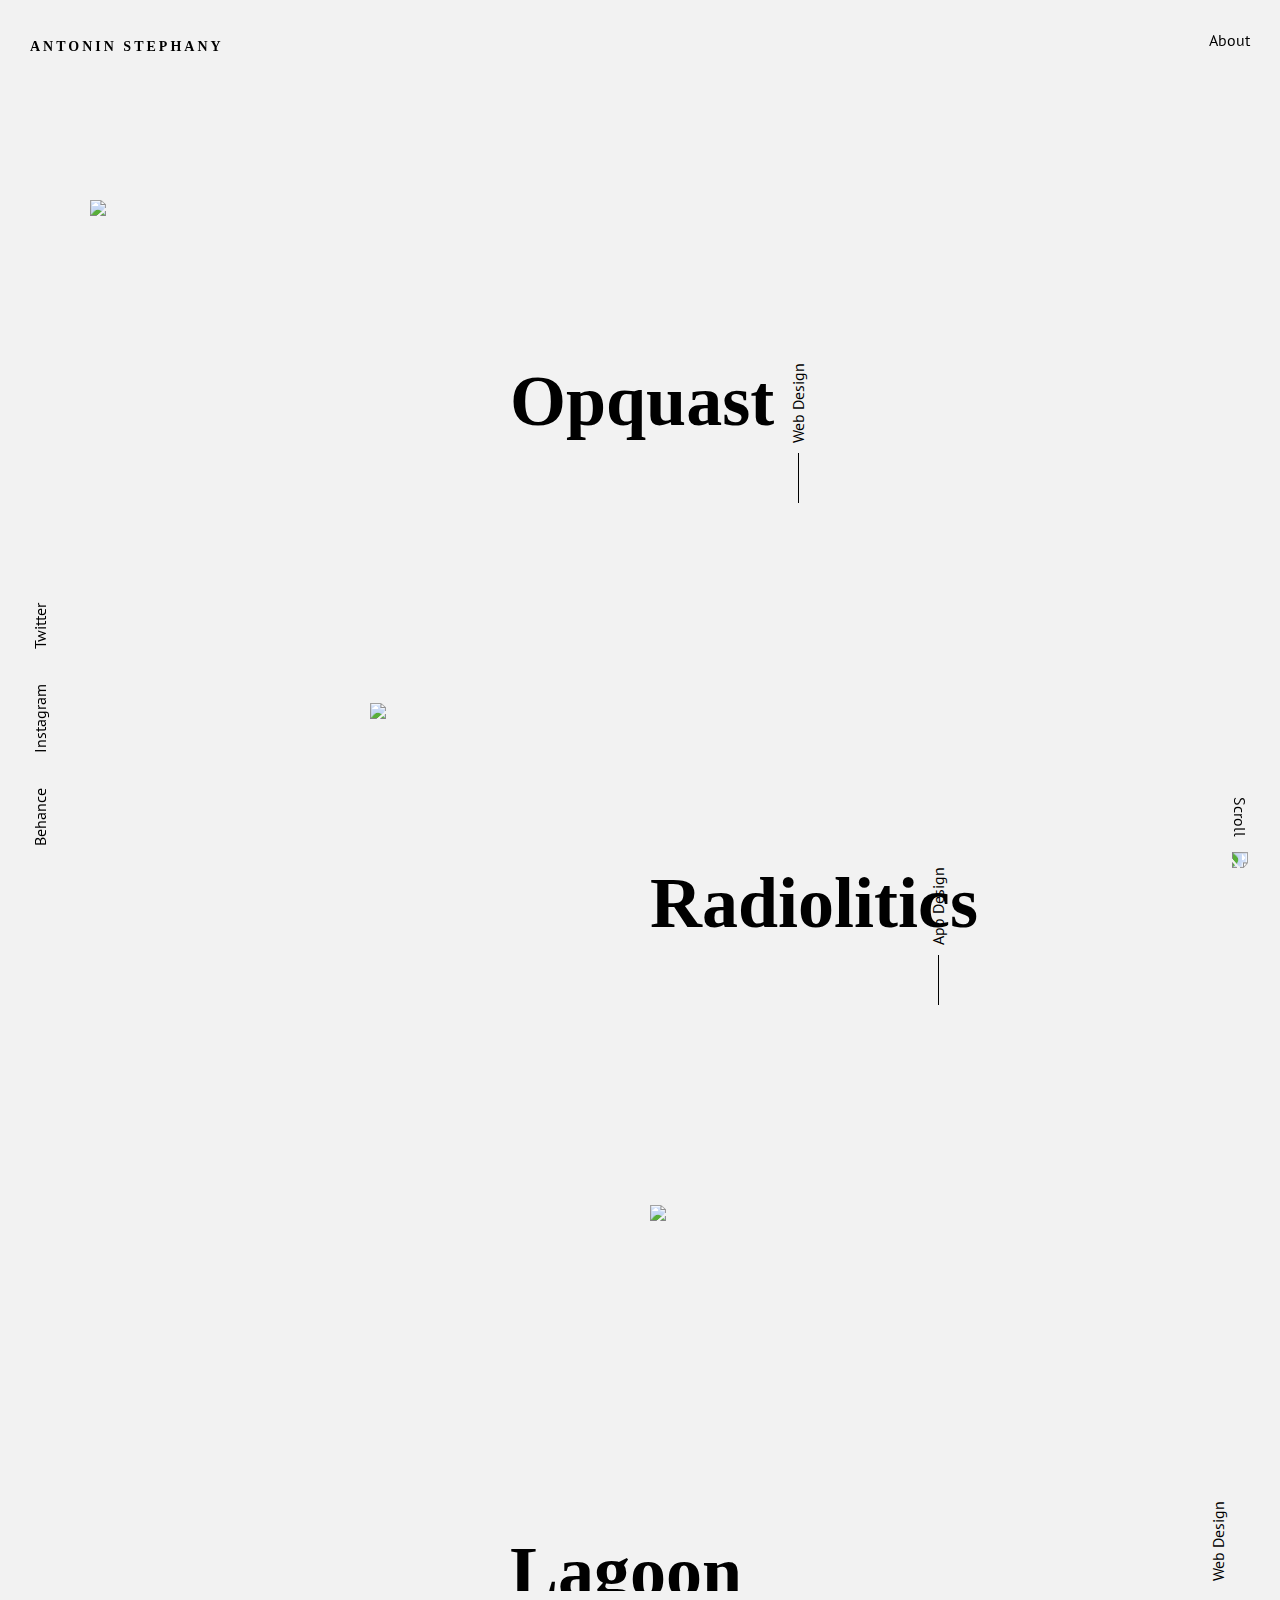
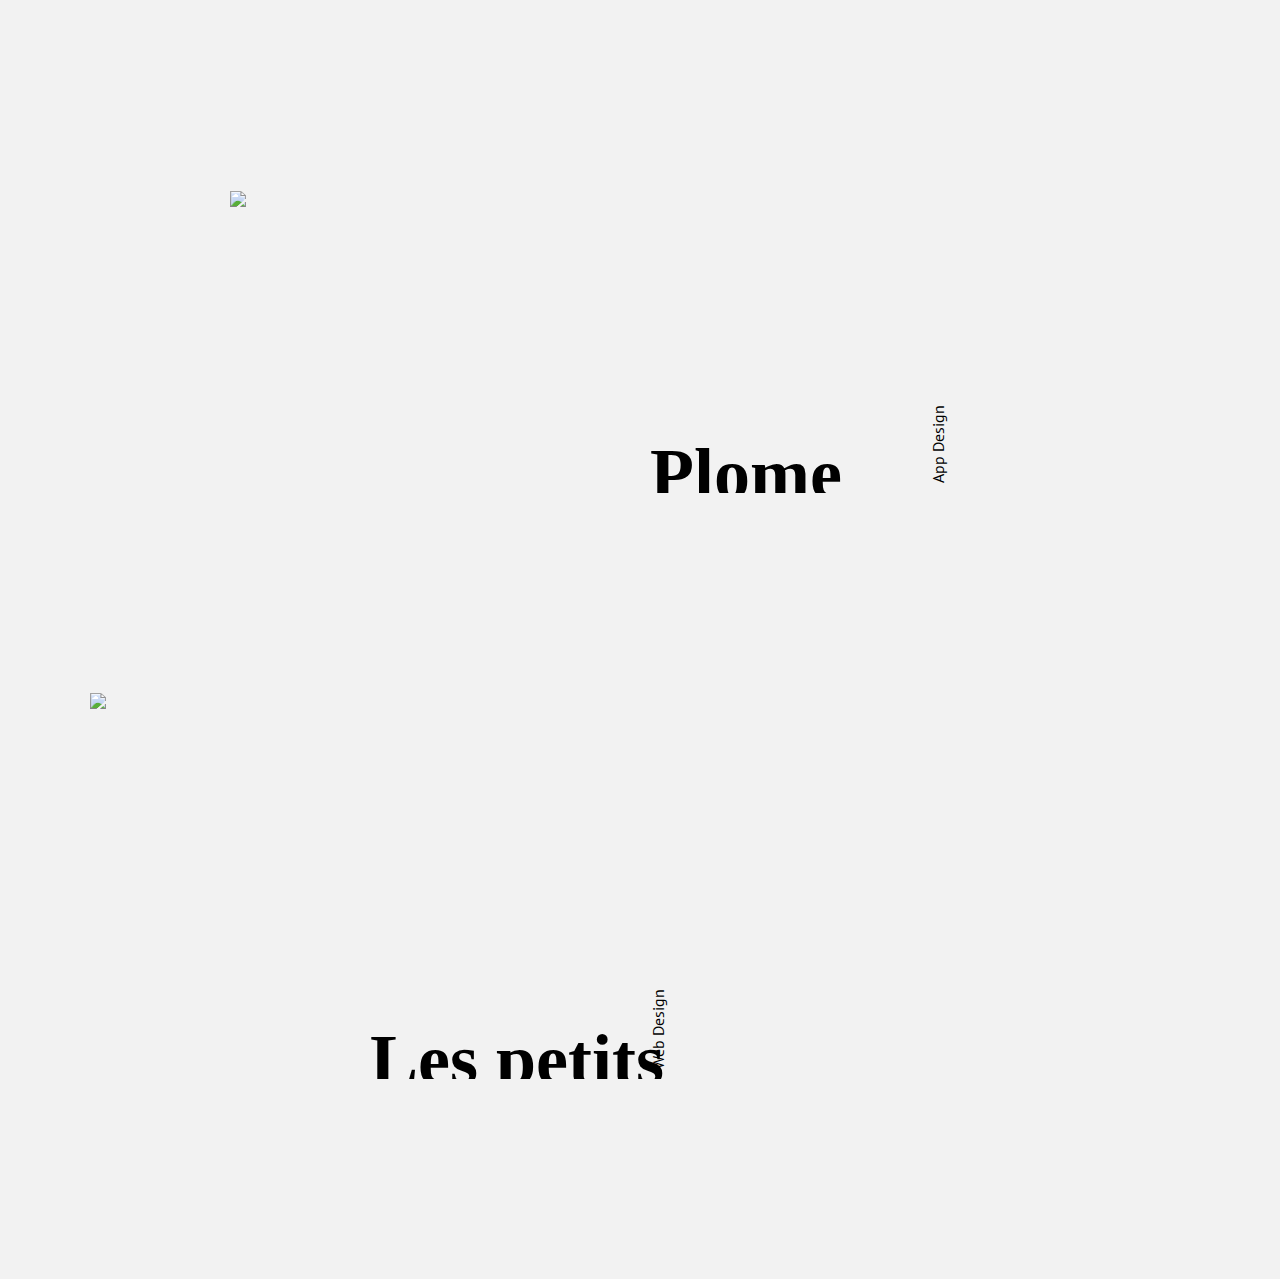
==== commit 9c2129ba: "anim loop done in all titles" ====
--- a/index.html
+++ b/index.html
@@ -22,11 +22,11 @@
         <div class="scroll"><span>Scroll</span><img src="img/icons/arrow.svg"></div>
       </section>
       <main>
-        <div class="container-anim-loop">
-          <div class="text-outline-container">
-            <p class="text-outline">Opquast&nbsp;</p><p class="text-outline">Opquast&nbsp;</p><p class="text-outline">Opquast&nbsp;</p><p class="text-outline">Opquast&nbsp;</p><p class="text-outline">Opquast&nbsp;</p><p class="text-outline">Opquast&nbsp;</p><p class="text-outline">Opquast&nbsp;</p><p class="text-outline">Opquast&nbsp;</p><p class="text-outline">Opquast&nbsp;</p>
-          </div> 
-        </div>
+          <div class="container-anim-loop first-container-loop">
+            <div class="text-outline-container">
+              <p class="text-outline">Opquast&nbsp;</p><p class="text-outline">Opquast&nbsp;</p><p class="text-outline">Opquast&nbsp;</p><p class="text-outline">Opquast&nbsp;</p><p class="text-outline">Opquast&nbsp;</p><p class="text-outline">Opquast&nbsp;</p><p class="text-outline">Opquast&nbsp;</p><p class="text-outline">Opquast&nbsp;</p><p class="text-outline">Opquast&nbsp;</p><p class="text-outline">Opquast&nbsp;</p><p class="text-outline">Opquast&nbsp;</p><p class="text-outline">Opquast&nbsp;</p>
+            </div> 
+          </div>
           <a class="h2-lien1" href="project1.html">
             <div class="container"><h2>Opquast</h2></div>
           </a>
@@ -37,6 +37,11 @@
           <a class="img-lien1 img-home" href="project1.html">
             <img src="img/projects/1.png">
           </a>
+          <div class="container-anim-loop second-container-loop">
+            <div class="text-outline-container">
+              <p class="text-outline">Radiolitics&nbsp;</p><p class="text-outline">Radiolitics&nbsp;</p><p class="text-outline">Radiolitics&nbsp;</p><p class="text-outline">Radiolitics&nbsp;</p><p class="text-outline">Radiolitics&nbsp;</p><p class="text-outline">Radiolitics&nbsp;</p><p class="text-outline">Radiolitics&nbsp;</p><p class="text-outline">Radiolitics&nbsp;</p><p class="text-outline">Radiolitics&nbsp;</p>
+            </div> 
+          </div>
           <a class="h2-lien2" href="project2.html">
             <div class="container"><h2>Radiolitics</h2></div>
           </a>
@@ -47,6 +52,11 @@
           <a class="img-lien2 img-home" href="project2.html">
             <img src="img/projects/2.png">
           </a>
+          <div class="container-anim-loop third-container-loop">
+            <div class="text-outline-container">
+              <p class="text-outline">Lagoon&nbsp;Inside&nbsp;</p><p class="text-outline">Lagoon&nbsp;Inside&nbsp;</p><p class="text-outline">Lagoon&nbsp;Inside&nbsp;</p><p class="text-outline">Lagoon&nbsp;Inside&nbsp;</p><p class="text-outline">Lagoon&nbsp;Inside&nbsp;</p><p class="text-outline">Lagoon&nbsp;Inside&nbsp;</p><p class="text-outline">Lagoon&nbsp;Inside&nbsp;</p><p class="text-outline">Lagoon&nbsp;Inside&nbsp;</p><p class="text-outline">Lagoon&nbsp;Inside&nbsp;</p>
+            </div> 
+          </div>
           <a class="h2-lien3" href="project3.html">
             <div class="container"><h2>Lagoon Inside</h2></div>
           </a>
@@ -57,6 +67,11 @@
           <a class="img-lien3 img-home" href="project3.html">
             <img src="img/projects/3.png">
           </a>
+          <div class="container-anim-loop fourth-container-loop">
+            <div class="text-outline-container">
+              <p class="text-outline">Plome&nbsp;</p><p class="text-outline">Plome&nbsp;</p><p class="text-outline">Plome&nbsp;</p><p class="text-outline">Plome&nbsp;</p><p class="text-outline">Plome&nbsp;</p><p class="text-outline">Plome&nbsp;</p><p class="text-outline">Plome&nbsp;</p><p class="text-outline">Plome&nbsp;</p><p class="text-outline">Plome&nbsp;</p><p class="text-outline">Plome&nbsp;</p><p class="text-outline">Plome&nbsp;</p><p class="text-outline">Plome&nbsp;</p><p class="text-outline">Plome&nbsp;</p><p class="text-outline">Plome&nbsp;</p><p class="text-outline">Plome&nbsp;</p>
+            </div> 
+          </div>
           <a class="h2-lien4" href="project4.html">
             <div class="container"><h2>Plome</h2></div>
           </a>
@@ -67,6 +82,11 @@
           <a class="img-lien4 img-home" href="project4.html">
             <img src="img/projects/4.png">
           </a>
+          <div class="container-anim-loop fifth-container-loop">
+            <div class="text-outline-container">
+              <p class="text-outline">Les&nbsp;petits&nbsp;Chartrons&nbsp;</p><p class="text-outline">Les&nbsp;petits&nbsp;Chartrons&nbsp;</p><p class="text-outline">Les&nbsp;petits&nbsp;Chartrons&nbsp;</p><p class="text-outline">Les&nbsp;petits&nbsp;Chartrons&nbsp;</p><p class="text-outline">Les&nbsp;petits&nbsp;Chartrons&nbsp;</p><p class="text-outline">Les&nbsp;petits&nbsp;Chartrons&nbsp;</p><p class="text-outline">Les&nbsp;petits&nbsp;Chartrons&nbsp;</p><p class="text-outline">Les&nbsp;petits&nbsp;Chartrons&nbsp;</p><p class="text-outline">Les&nbsp;petits&nbsp;Chartrons&nbsp;</p>
+            </div> 
+          </div>
           <a class="h2-lien5" href="project5.html">
             <div class="container"><h2>Les&nbsp;petits Chartrons</h2></div>
           </a>
--- a/css/main.css
+++ b/css/main.css
@@ -47,7 +47,7 @@
   font-size: 14px;
   letter-spacing: 3px;
   text-transform: uppercase;
-	z-index: 2;
+	z-index: 4;
 }
 .scroll{
   transform-origin: top right;
@@ -56,6 +56,7 @@
   right: 30px;
   top: calc(100vh - 30px);
   display: flex;
+  z-index: 4;
 }
 .scroll img{
   padding: 2px;
@@ -68,6 +69,7 @@
   position: fixed;
   top: calc(100vh - 30px);
   left: 30px;
+  z-index: 4;
 }
 .list-social li{
   display: inline-block;
@@ -77,6 +79,7 @@
   position: fixed;
   right: 30px;
   top: 30px;
+  z-index: 4;
 }
 /**about**/
 .about{
@@ -125,6 +128,7 @@
   grid-row-gap: 200px;
   margin-top: 200px;
   margin-bottom: 200px;
+  position: relative;
 }
 h2{
   font-family: Druk Wide;
@@ -661,6 +665,9 @@
 		grid-column-gap: 16px;
 		grid-row-gap: 16px;
 	}
+	.container-anim-loop{
+		display: none;
+	}
 }
 @media screen and (max-width: 948px) {
 	h2{
@@ -883,7 +890,8 @@
 		overflow: hidden;
 	}
 	main .container-anim-loop{
-		width: calc(100vw - 20px);
+		width: 100vw; 
+		max-width: 100%;
 		overflow: hidden;
 		position: absolute;
 		height: 72px;
@@ -895,26 +903,40 @@
 		color:#F2F2F2;
 		-webkit-text-stroke: 1px #000000;
 		animation: carousel 3s linear infinite;
-		transform: translateY(-5px);
-		width: 100vw;
+		transform: translateY(-6px);
 	}
 	main .text-outline-container{
 		position: absolute;
-		width: 200vw;
+		width: 300vw;
 		z-index: 1;
 		display: flex;
-		left: -50vw;
+		left: -100vw;
 		transform: translateY(72px);
 		transition: 0.6s cubic-bezier(.165,.84,.44,1);
 	}
 	@keyframes carousel{
 		100%
 		{
-			transform: translateX(100%) translateY(-5px);
+			transform: translateX(100%) translateY(-6px);
 		}
 	}
 	main .text-outline-container.hoverEffect{
 		transform: translateY(0px);
 		transition: 0.6s cubic-bezier(.165,.84,.44,1);
 	}
+	.container-anim-loop.first-container-loop{
+		grid-row-start: 1;
+	}
+	.container-anim-loop.second-container-loop{
+		grid-row-start: 2;
+	}
+	.container-anim-loop.third-container-loop{
+		grid-row-start: 3;
+	}
+	.container-anim-loop.fourth-container-loop{
+		grid-row-start: 4;
+	}
+	.container-anim-loop.fifth-container-loop{
+		grid-row-start: 5;
+	}
 }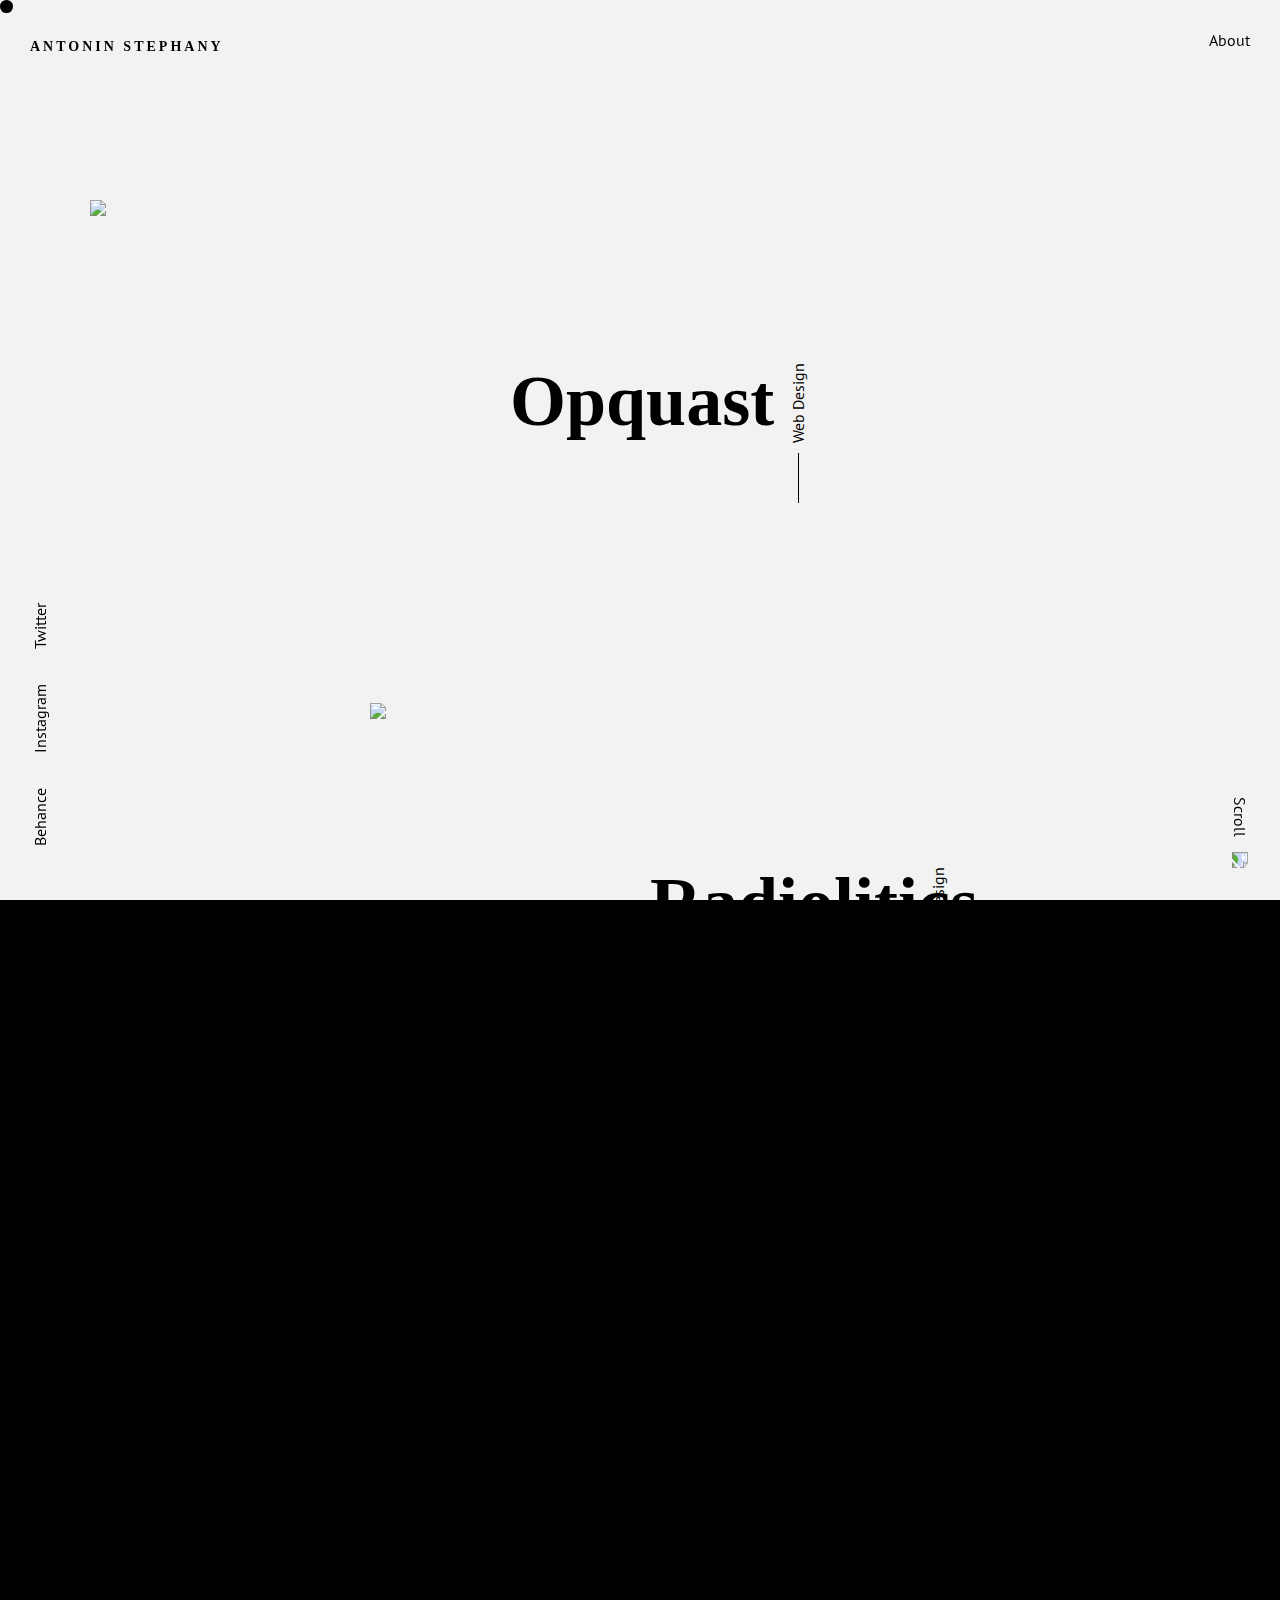
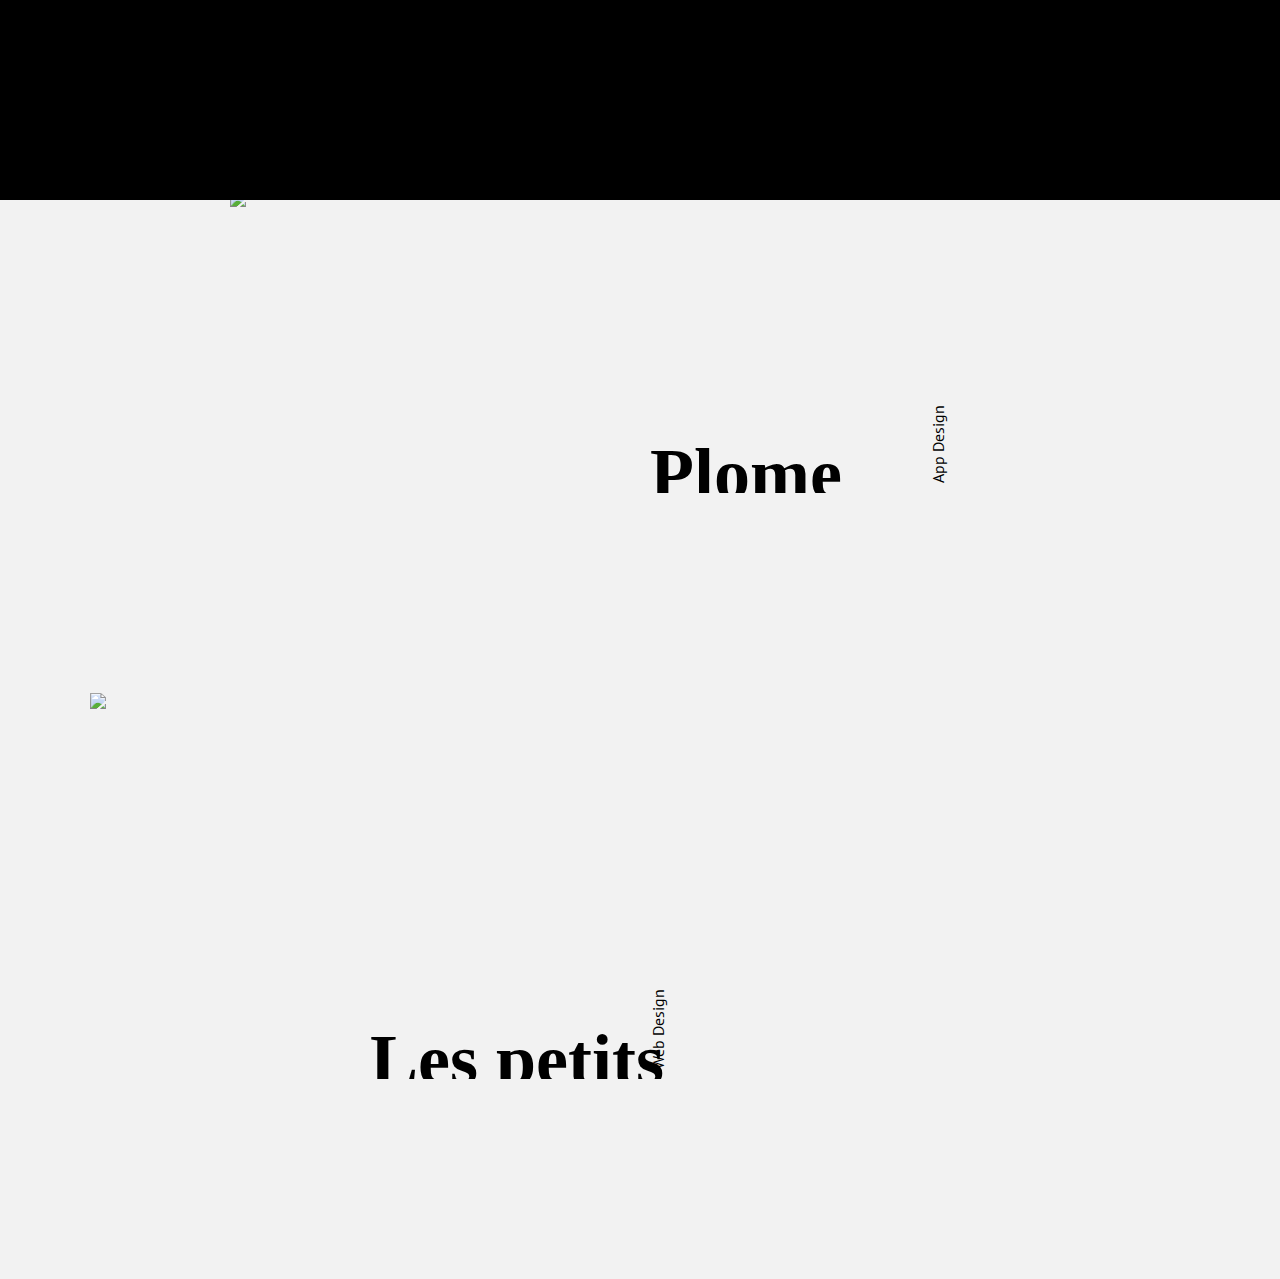
==== commit 06e00213: "add-anim-page-transition-and-cursor-and-link-hover" ====
--- a/index.html
+++ b/index.html
@@ -11,6 +11,8 @@
         <link rel="icon" type="image/png" href="img/favicon.png" />
     </head>
     <body>
+      <section class="animation-onload is-active">  
+      </section>
       <section class="menu">
         <h1>Antonin Stephany</h1>
         <a href="about.html">About</a>
@@ -24,7 +26,7 @@
       <main>
           <div class="container-anim-loop first-container-loop">
             <div class="text-outline-container">
-              <p class="text-outline">Opquast&nbsp;</p><p class="text-outline">Opquast&nbsp;</p><p class="text-outline">Opquast&nbsp;</p><p class="text-outline">Opquast&nbsp;</p><p class="text-outline">Opquast&nbsp;</p><p class="text-outline">Opquast&nbsp;</p><p class="text-outline">Opquast&nbsp;</p><p class="text-outline">Opquast&nbsp;</p><p class="text-outline">Opquast&nbsp;</p><p class="text-outline">Opquast&nbsp;</p><p class="text-outline">Opquast&nbsp;</p><p class="text-outline">Opquast&nbsp;</p>
+              <p class="text-outline">Opquast&nbsp;</p><p class="text-outline">Opquast&nbsp;</p><p class="text-outline">Opquast&nbsp;</p><p class="text-outline">Opquast&nbsp;</p><p class="text-outline">Opquast&nbsp;</p><p class="text-outline">Opquast&nbsp;</p><p class="text-outline">Opquast&nbsp;</p><p class="text-outline">Opquast&nbsp;</p><p class="text-outline">Opquast&nbsp;</p><p class="text-outline">Opquast&nbsp;</p><p class="text-outline">Opquast&nbsp;</p><p class="text-outline">Opquast&nbsp;</p><p class="text-outline">Opquast&nbsp;</p><p class="text-outline">Opquast&nbsp;</p>
             </div> 
           </div>
           <a class="h2-lien1" href="project1.html">
@@ -39,7 +41,7 @@
           </a>
           <div class="container-anim-loop second-container-loop">
             <div class="text-outline-container">
-              <p class="text-outline">Radiolitics&nbsp;</p><p class="text-outline">Radiolitics&nbsp;</p><p class="text-outline">Radiolitics&nbsp;</p><p class="text-outline">Radiolitics&nbsp;</p><p class="text-outline">Radiolitics&nbsp;</p><p class="text-outline">Radiolitics&nbsp;</p><p class="text-outline">Radiolitics&nbsp;</p><p class="text-outline">Radiolitics&nbsp;</p><p class="text-outline">Radiolitics&nbsp;</p>
+              <p class="text-outline">Radiolitics&nbsp;</p><p class="text-outline">Radiolitics&nbsp;</p><p class="text-outline">Radiolitics&nbsp;</p><p class="text-outline">Radiolitics&nbsp;</p><p class="text-outline">Radiolitics&nbsp;</p><p class="text-outline">Radiolitics&nbsp;</p><p class="text-outline">Radiolitics&nbsp;</p><p class="text-outline">Radiolitics&nbsp;</p><p class="text-outline">Radiolitics&nbsp;</p><p class="text-outline">Radiolitics&nbsp;</p><p class="text-outline">Radiolitics&nbsp;</p>
             </div> 
           </div>
           <a class="h2-lien2" href="project2.html">
@@ -69,7 +71,7 @@
           </a>
           <div class="container-anim-loop fourth-container-loop">
             <div class="text-outline-container">
-              <p class="text-outline">Plome&nbsp;</p><p class="text-outline">Plome&nbsp;</p><p class="text-outline">Plome&nbsp;</p><p class="text-outline">Plome&nbsp;</p><p class="text-outline">Plome&nbsp;</p><p class="text-outline">Plome&nbsp;</p><p class="text-outline">Plome&nbsp;</p><p class="text-outline">Plome&nbsp;</p><p class="text-outline">Plome&nbsp;</p><p class="text-outline">Plome&nbsp;</p><p class="text-outline">Plome&nbsp;</p><p class="text-outline">Plome&nbsp;</p><p class="text-outline">Plome&nbsp;</p><p class="text-outline">Plome&nbsp;</p><p class="text-outline">Plome&nbsp;</p>
+              <p class="text-outline">Plome&nbsp;</p><p class="text-outline">Plome&nbsp;</p><p class="text-outline">Plome&nbsp;</p><p class="text-outline">Plome&nbsp;</p><p class="text-outline">Plome&nbsp;</p><p class="text-outline">Plome&nbsp;</p><p class="text-outline">Plome&nbsp;</p><p class="text-outline">Plome&nbsp;</p><p class="text-outline">Plome&nbsp;</p><p class="text-outline">Plome&nbsp;</p><p class="text-outline">Plome&nbsp;</p><p class="text-outline">Plome&nbsp;</p><p class="text-outline">Plome&nbsp;</p><p class="text-outline">Plome&nbsp;</p><p class="text-outline">Plome&nbsp;</p><p class="text-outline">Plome&nbsp;</p><p class="text-outline">Plome&nbsp;</p>
             </div> 
           </div>
           <a class="h2-lien4" href="project4.html">
@@ -84,7 +86,7 @@
           </a>
           <div class="container-anim-loop fifth-container-loop">
             <div class="text-outline-container">
-              <p class="text-outline">Les&nbsp;petits&nbsp;Chartrons&nbsp;</p><p class="text-outline">Les&nbsp;petits&nbsp;Chartrons&nbsp;</p><p class="text-outline">Les&nbsp;petits&nbsp;Chartrons&nbsp;</p><p class="text-outline">Les&nbsp;petits&nbsp;Chartrons&nbsp;</p><p class="text-outline">Les&nbsp;petits&nbsp;Chartrons&nbsp;</p><p class="text-outline">Les&nbsp;petits&nbsp;Chartrons&nbsp;</p><p class="text-outline">Les&nbsp;petits&nbsp;Chartrons&nbsp;</p><p class="text-outline">Les&nbsp;petits&nbsp;Chartrons&nbsp;</p><p class="text-outline">Les&nbsp;petits&nbsp;Chartrons&nbsp;</p>
+              <p class="text-outline">Les&nbsp;petits&nbsp;Chartrons&nbsp;</p><p class="text-outline">Les&nbsp;petits&nbsp;Chartrons&nbsp;</p><p class="text-outline">Les&nbsp;petits&nbsp;Chartrons&nbsp;</p><p class="text-outline">Les&nbsp;petits&nbsp;Chartrons&nbsp;</p><p class="text-outline">Les&nbsp;petits&nbsp;Chartrons&nbsp;</p><p class="text-outline">Les&nbsp;petits&nbsp;Chartrons&nbsp;</p>
             </div> 
           </div>
           <a class="h2-lien5" href="project5.html">
@@ -98,6 +100,9 @@
             <img src="img/projects/5.png">
           </a>
       </main>
+      <div class="cursor"></div>
+      <script src="js/onload.js"></script>
+      <script src="js/mouse.js"></script>
       <script src="js/script.js"></script>
     </body>
     </html>
--- a/css/main.css
+++ b/css/main.css
@@ -28,6 +28,7 @@
   font-weight: regular;
   font-style: normal;
 }
+
 body{
   background-color: #F2F2F2;
 }
@@ -81,6 +82,29 @@
   top: 30px;
   z-index: 4;
 }
+/**cursor**/
+.cursor {
+	width: 1vw;
+	height: 1vw;
+	border-radius: 50%;
+	background-color: #000000;
+	position: fixed;
+	top: 0;
+	left: 0;
+	pointer-events: none;
+	z-index: 400;
+	opacity: 1;
+	transition: width .2s ease-out, height .2s ease-out, opacity .2s ease-out;
+}
+.cursor.hover{
+	width: 3vw;
+	height: 3vw;
+	opacity: 0.2;
+}
+.cursor.hidden{
+	width: 0vw;
+	height: 0vw;
+}
 /**about**/
 .about{
 	display: flex;
@@ -91,7 +115,7 @@
 .about h2{
 	margin-top: 0px;
 	margin-bottom: 50px;
-	color: #ffffff;
+	color: #000000;
 	transform: translateY(0%);
 }
 .about p{
@@ -99,26 +123,7 @@
 	font-size: 16px;
 	line-height: 140%;
 	padding-top: 20px;
-	color: #ffffff;
-}
-.menu-about{
-	color: #ffffff;
-}
-.menu-about a{
-	color: #ffffff;
-}
-.body-about{
-	background-color: #000000;
-}
-.cursor1-about{
-	border: 1px solid #ffffff;
-	height: 30px;
-	width: 30px;
-}
-.cursor2-about{
-	background-color: #ffffff;
-	height: 6px;
-	width: 6px;
+	color: #000000;
 }
 /** projects **/
 main{
@@ -281,10 +286,18 @@
 	position: fixed;
   top: 30px;
   left: 30px;
+  transition: 0.2s cubic-bezier(.165,.84,.44,1);
+  width: fit-content;
 }
 .retour img{
 	transform: rotate(180deg);
 	padding-left: 20px;
+	margin-left: 0px;
+	transition: 0.2s cubic-bezier(.165,.84,.44,1);
+}
+.retour:hover img{
+	padding-left: 30px;
+	margin-left: -10px;
 }
 .projects h1{
 	font-family: Druk Wide;
@@ -618,11 +631,16 @@
 	grid-column-end: 9;
 	display: flex;
 	z-index:3;
+	width: fit-content;
 
 }
 .next-project img{
 	padding-left: 20px;
+	transition: 0.2s cubic-bezier(.165,.84,.44,1);;
 
+}
+.next-project:hover img{
+	padding-left: 30px;
 }
 /**responsive**/
 @media screen and (max-width: 1200px) {
@@ -902,12 +920,13 @@
     	font-size: 72px;
 		color:#F2F2F2;
 		-webkit-text-stroke: 1px #000000;
-		animation: carousel 3s linear infinite;
+		animation: carousel 6s linear infinite;
 		transform: translateY(-6px);
+		width: 100%;
 	}
 	main .text-outline-container{
 		position: absolute;
-		width: 300vw;
+		width: fit-content;
 		z-index: 1;
 		display: flex;
 		left: -100vw;
@@ -915,10 +934,8 @@
 		transition: 0.6s cubic-bezier(.165,.84,.44,1);
 	}
 	@keyframes carousel{
-		100%
-		{
-			transform: translateX(100%) translateY(-6px);
-		}
+		0% { transform: translateX(0%) translateY(-6px); }
+		100%{ transform: translateX(100%) translateY(-6px); }
 	}
 	main .text-outline-container.hoverEffect{
 		transform: translateY(0px);
@@ -939,4 +956,22 @@
 	.container-anim-loop.fifth-container-loop{
 		grid-row-start: 5;
 	}
+}
+/** animation onload **/
+.animation-onload{
+	width: 100vw;
+	height: 100%;
+	position: fixed;
+	background-color: #000000;
+	top: 0;
+	left: 0;
+	z-index: 999;
+	pointer-events: none;
+	border-radius: 0;
+	transition: transform 0.5s cubic-bezier(.165,.84,.44,1);
+	transform: translateY(100%);
+}
+.animation-onload.is-active{
+	transform: translateY(0%);
+	pointer-events: all;
 }